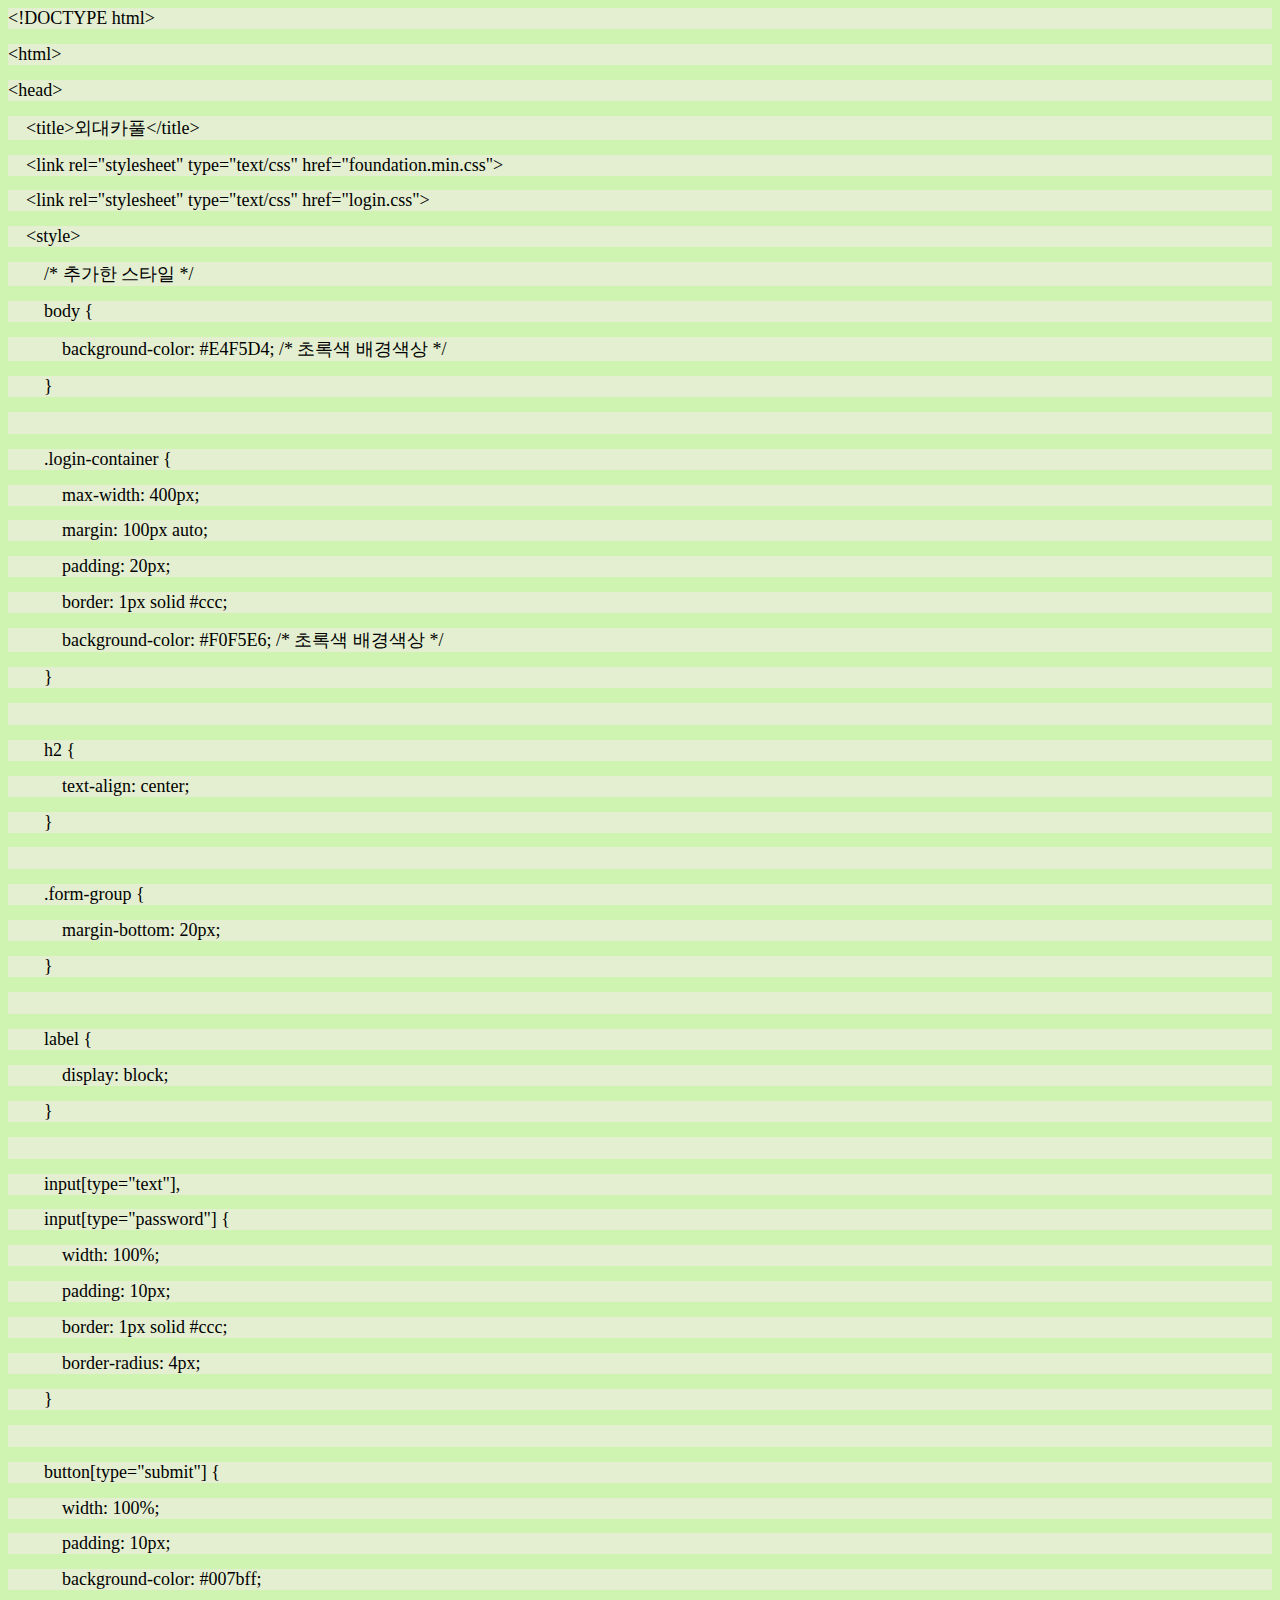
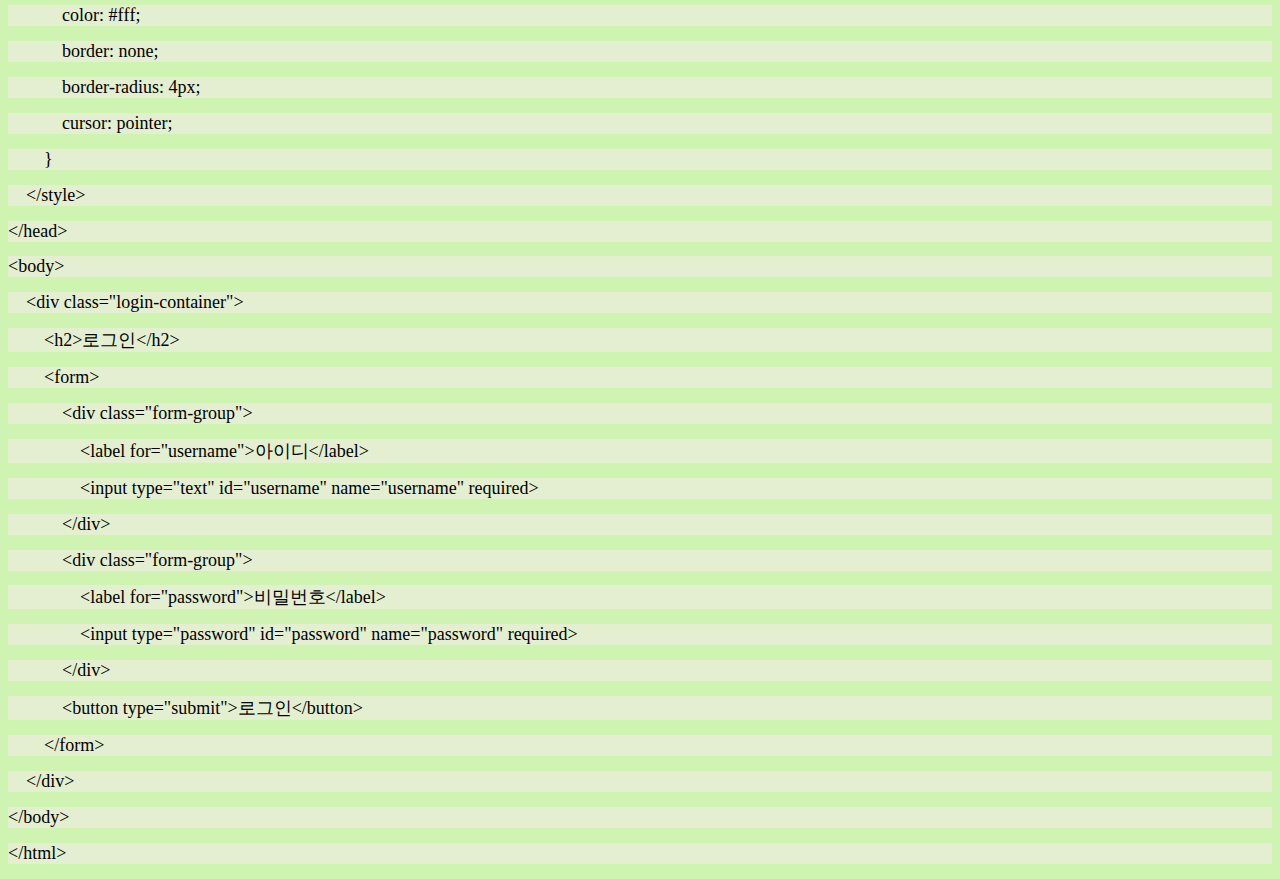
==== login.html @ dde1c1b9 "update_login" ====
<!DOCTYPE html PUBLIC "-//W3C//DTD HTML 4.01//EN" "http://www.w3.org/TR/html4/strict.dtd">
<html>
<head>
  <meta http-equiv="Content-Type" content="text/html; charset=utf-8">
  <meta http-equiv="Content-Style-Type" content="text/css">
  <title></title>
  <meta name="Generator" content="Cocoa HTML Writer">
  <meta name="CocoaVersion" content="2299.6">
  <style type="text/css">
    body {background-color: #cff3b1}
    p.p1 {margin: 0.0px 0.0px 14.9px 0.0px; font: 18.0px AppleMyungjo; -webkit-text-stroke: #000000; background-color: #e3efd0}
    p.p2 {margin: 0.0px 0.0px 14.9px 0.0px; font: 18.0px AppleMyungjo; -webkit-text-stroke: #000000; background-color: #e3efd0; min-height: 22.0px}
    span.s1 {font-kerning: none}
  </style>
</head>
<body>
<p class="p1"><span class="s1">&lt;!DOCTYPE html&gt;</span></p>
<p class="p1"><span class="s1">&lt;html&gt;</span></p>
<p class="p1"><span class="s1">&lt;head&gt;</span></p>
<p class="p1"><span class="s1"><span class="Apple-converted-space">    </span>&lt;title&gt;외대카풀&lt;/title&gt;</span></p>
<p class="p1"><span class="s1"><span class="Apple-converted-space">    </span>&lt;link rel="stylesheet" type="text/css" href="foundation.min.css"&gt;</span></p>
<p class="p1"><span class="s1"><span class="Apple-converted-space">    </span>&lt;link rel="stylesheet" type="text/css" href="login.css"&gt;</span></p>
<p class="p1"><span class="s1"><span class="Apple-converted-space">    </span>&lt;style&gt;</span></p>
<p class="p1"><span class="s1"><span class="Apple-converted-space">        </span>/* 추가한 스타일 */</span></p>
<p class="p1"><span class="s1"><span class="Apple-converted-space">        </span>body {</span></p>
<p class="p1"><span class="s1"><span class="Apple-converted-space">            </span>background-color: #E4F5D4; /* 초록색 배경색상 */</span></p>
<p class="p1"><span class="s1"><span class="Apple-converted-space">        </span>}</span></p>
<p class="p2"><span class="s1"></span><br></p>
<p class="p1"><span class="s1"><span class="Apple-converted-space">        </span>.login-container {</span></p>
<p class="p1"><span class="s1"><span class="Apple-converted-space">            </span>max-width: 400px;</span></p>
<p class="p1"><span class="s1"><span class="Apple-converted-space">            </span>margin: 100px auto;</span></p>
<p class="p1"><span class="s1"><span class="Apple-converted-space">            </span>padding: 20px;</span></p>
<p class="p1"><span class="s1"><span class="Apple-converted-space">            </span>border: 1px solid #ccc;</span></p>
<p class="p1"><span class="s1"><span class="Apple-converted-space">            </span>background-color: #F0F5E6; /* 초록색 배경색상 */</span></p>
<p class="p1"><span class="s1"><span class="Apple-converted-space">        </span>}</span></p>
<p class="p2"><span class="s1"></span><br></p>
<p class="p1"><span class="s1"><span class="Apple-converted-space">        </span>h2 {</span></p>
<p class="p1"><span class="s1"><span class="Apple-converted-space">            </span>text-align: center;</span></p>
<p class="p1"><span class="s1"><span class="Apple-converted-space">        </span>}</span></p>
<p class="p2"><span class="s1"></span><br></p>
<p class="p1"><span class="s1"><span class="Apple-converted-space">        </span>.form-group {</span></p>
<p class="p1"><span class="s1"><span class="Apple-converted-space">            </span>margin-bottom: 20px;</span></p>
<p class="p1"><span class="s1"><span class="Apple-converted-space">        </span>}</span></p>
<p class="p2"><span class="s1"></span><br></p>
<p class="p1"><span class="s1"><span class="Apple-converted-space">        </span>label {</span></p>
<p class="p1"><span class="s1"><span class="Apple-converted-space">            </span>display: block;</span></p>
<p class="p1"><span class="s1"><span class="Apple-converted-space">        </span>}</span></p>
<p class="p2"><span class="s1"></span><br></p>
<p class="p1"><span class="s1"><span class="Apple-converted-space">        </span>input[type="text"],</span></p>
<p class="p1"><span class="s1"><span class="Apple-converted-space">        </span>input[type="password"] {</span></p>
<p class="p1"><span class="s1"><span class="Apple-converted-space">            </span>width: 100%;</span></p>
<p class="p1"><span class="s1"><span class="Apple-converted-space">            </span>padding: 10px;</span></p>
<p class="p1"><span class="s1"><span class="Apple-converted-space">            </span>border: 1px solid #ccc;</span></p>
<p class="p1"><span class="s1"><span class="Apple-converted-space">            </span>border-radius: 4px;</span></p>
<p class="p1"><span class="s1"><span class="Apple-converted-space">        </span>}</span></p>
<p class="p2"><span class="s1"></span><br></p>
<p class="p1"><span class="s1"><span class="Apple-converted-space">        </span>button[type="submit"] {</span></p>
<p class="p1"><span class="s1"><span class="Apple-converted-space">            </span>width: 100%;</span></p>
<p class="p1"><span class="s1"><span class="Apple-converted-space">            </span>padding: 10px;</span></p>
<p class="p1"><span class="s1"><span class="Apple-converted-space">            </span>background-color: #007bff;</span></p>
<p class="p1"><span class="s1"><span class="Apple-converted-space">            </span>color: #fff;</span></p>
<p class="p1"><span class="s1"><span class="Apple-converted-space">            </span>border: none;</span></p>
<p class="p1"><span class="s1"><span class="Apple-converted-space">            </span>border-radius: 4px;</span></p>
<p class="p1"><span class="s1"><span class="Apple-converted-space">            </span>cursor: pointer;</span></p>
<p class="p1"><span class="s1"><span class="Apple-converted-space">        </span>}</span></p>
<p class="p1"><span class="s1"><span class="Apple-converted-space">    </span>&lt;/style&gt;</span></p>
<p class="p1"><span class="s1">&lt;/head&gt;</span></p>
<p class="p1"><span class="s1">&lt;body&gt;</span></p>
<p class="p1"><span class="s1"><span class="Apple-converted-space">    </span>&lt;div class="login-container"&gt;</span></p>
<p class="p1"><span class="s1"><span class="Apple-converted-space">        </span>&lt;h2&gt;로그인&lt;/h2&gt;</span></p>
<p class="p1"><span class="s1"><span class="Apple-converted-space">        </span>&lt;form&gt;</span></p>
<p class="p1"><span class="s1"><span class="Apple-converted-space">            </span>&lt;div class="form-group"&gt;</span></p>
<p class="p1"><span class="s1"><span class="Apple-converted-space">                </span>&lt;label for="username"&gt;아이디&lt;/label&gt;</span></p>
<p class="p1"><span class="s1"><span class="Apple-converted-space">                </span>&lt;input type="text" id="username" name="username" required&gt;</span></p>
<p class="p1"><span class="s1"><span class="Apple-converted-space">            </span>&lt;/div&gt;</span></p>
<p class="p1"><span class="s1"><span class="Apple-converted-space">            </span>&lt;div class="form-group"&gt;</span></p>
<p class="p1"><span class="s1"><span class="Apple-converted-space">                </span>&lt;label for="password"&gt;비밀번호&lt;/label&gt;</span></p>
<p class="p1"><span class="s1"><span class="Apple-converted-space">                </span>&lt;input type="password" id="password" name="password" required&gt;</span></p>
<p class="p1"><span class="s1"><span class="Apple-converted-space">            </span>&lt;/div&gt;</span></p>
<p class="p1"><span class="s1"><span class="Apple-converted-space">            </span>&lt;button type="submit"&gt;로그인&lt;/button&gt;</span></p>
<p class="p1"><span class="s1"><span class="Apple-converted-space">        </span>&lt;/form&gt;</span></p>
<p class="p1"><span class="s1"><span class="Apple-converted-space">    </span>&lt;/div&gt;</span></p>
<p class="p1"><span class="s1">&lt;/body&gt;</span></p>
<p class="p1"><span class="s1">&lt;/html&gt;</span></p>
</body>
</html>
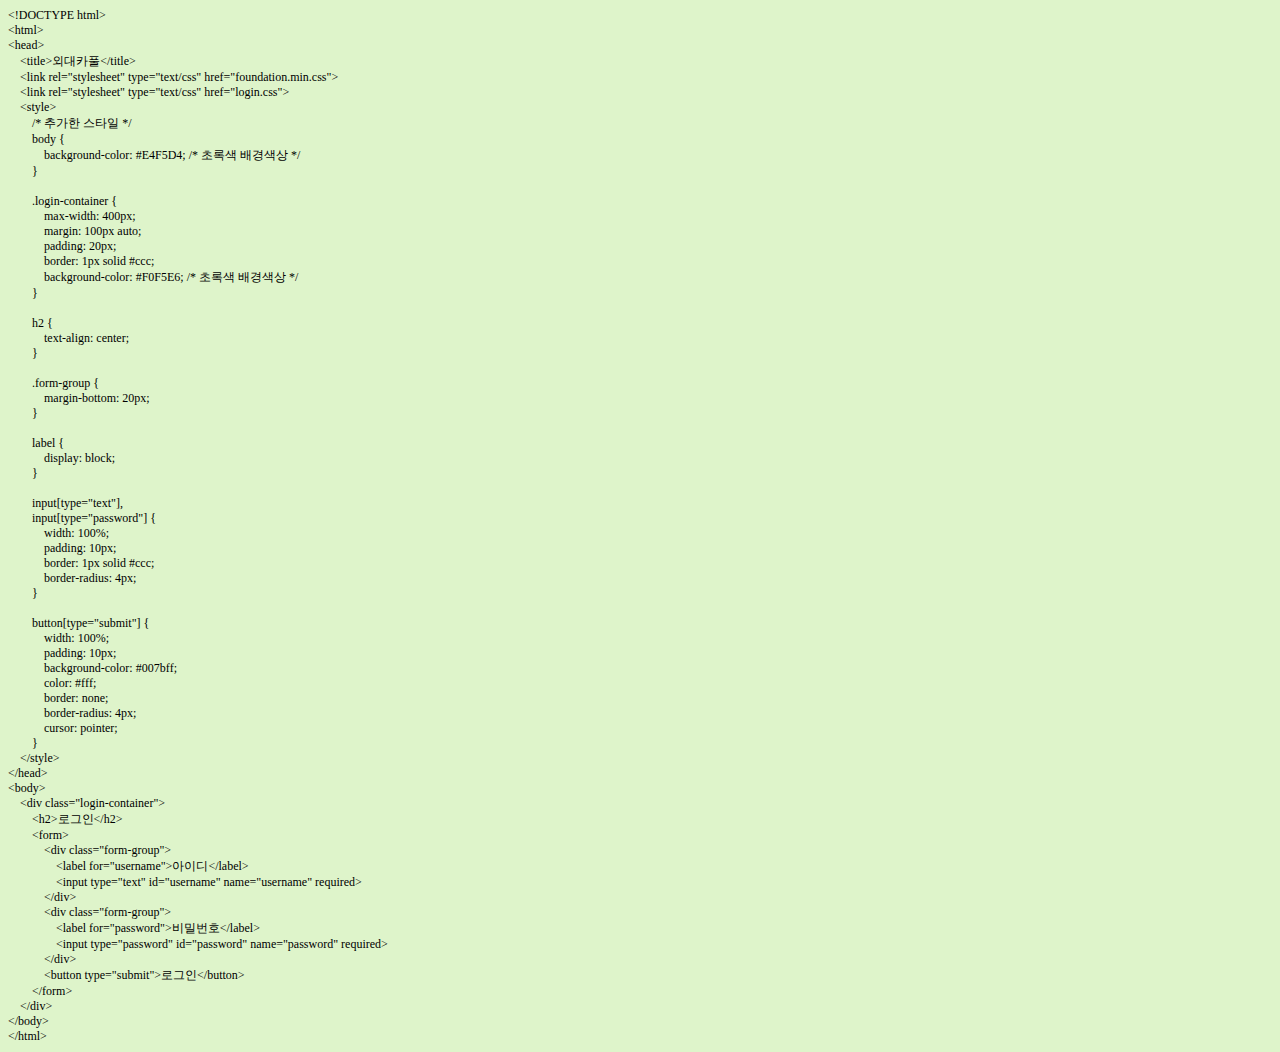
==== commit 5fcbbf0b: "update_login" ====
--- a/login.html
+++ b/login.html
@@ -7,9 +7,9 @@
   <meta name="Generator" content="Cocoa HTML Writer">
   <meta name="CocoaVersion" content="2299.6">
   <style type="text/css">
-    body {background-color: #cff3b1}
-    p.p1 {margin: 0.0px 0.0px 14.9px 0.0px; font: 18.0px AppleMyungjo; -webkit-text-stroke: #000000; background-color: #e3efd0}
-    p.p2 {margin: 0.0px 0.0px 14.9px 0.0px; font: 18.0px AppleMyungjo; -webkit-text-stroke: #000000; background-color: #e3efd0; min-height: 22.0px}
+    body {background-color: #def4ca}
+    p.p1 {margin: 0.0px 0.0px 0.0px 0.0px; font: 12.0px AppleMyungjo; -webkit-text-stroke: #000000}
+    p.p2 {margin: 0.0px 0.0px 0.0px 0.0px; font: 12.0px AppleMyungjo; -webkit-text-stroke: #000000; min-height: 14.0px}
     span.s1 {font-kerning: none}
   </style>
 </head>
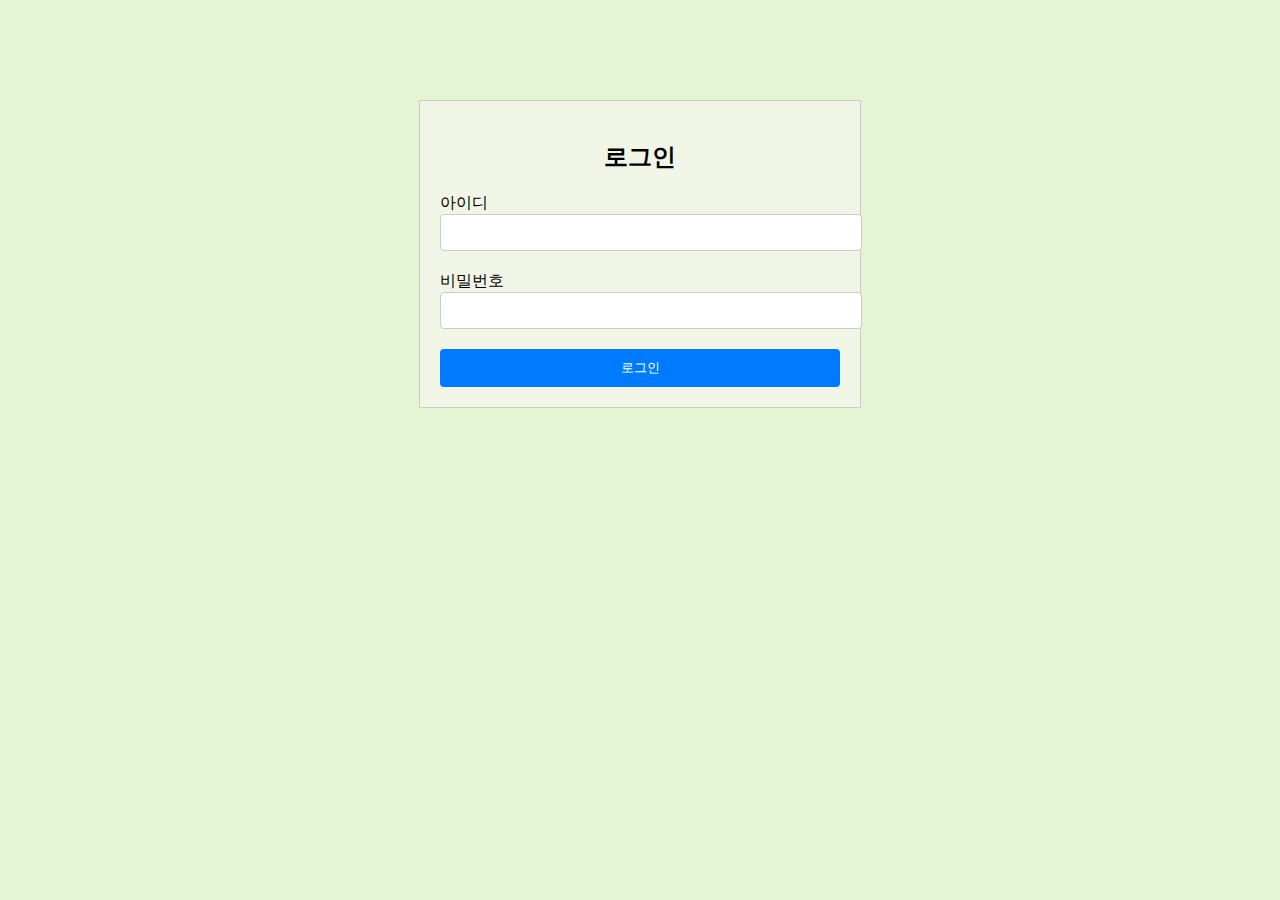
==== commit 429a337c: "update_login" ====
--- a/login.html
+++ b/login.html
@@ -1,86 +1,68 @@
-<!DOCTYPE html PUBLIC "-//W3C//DTD HTML 4.01//EN" "http://www.w3.org/TR/html4/strict.dtd">
+<!DOCTYPE html>
 <html>
 <head>
-  <meta http-equiv="Content-Type" content="text/html; charset=utf-8">
-  <meta http-equiv="Content-Style-Type" content="text/css">
-  <title></title>
-  <meta name="Generator" content="Cocoa HTML Writer">
-  <meta name="CocoaVersion" content="2299.6">
-  <style type="text/css">
-    body {background-color: #def4ca}
-    p.p1 {margin: 0.0px 0.0px 0.0px 0.0px; font: 12.0px AppleMyungjo; -webkit-text-stroke: #000000}
-    p.p2 {margin: 0.0px 0.0px 0.0px 0.0px; font: 12.0px AppleMyungjo; -webkit-text-stroke: #000000; min-height: 14.0px}
-    span.s1 {font-kerning: none}
-  </style>
+    <title>외대카풀</title>
+    <link rel="stylesheet" type="text/css" href="foundation.min.css">
+    <link rel="stylesheet" type="text/css" href="login.css">
+    <style>
+        /* 추가한 스타일 */
+        body {
+            background-color: #E4F5D4; /* 초록색 배경색상 */
+        }
+
+        .login-container {
+            max-width: 400px;
+            margin: 100px auto;
+            padding: 20px;
+            border: 1px solid #ccc;
+            background-color: #F0F5E6; /* 초록색 배경색상 */
+        }
+
+        h2 {
+            text-align: center;
+        }
+
+        .form-group {
+            margin-bottom: 20px;
+        }
+
+        label {
+            display: block;
+        }
+
+        input[type="text"],
+        input[type="password"] {
+            width: 100%;
+            padding: 10px;
+            border: 1px solid #ccc;
+            border-radius: 4px;
+        }
+
+        button[type="submit"] {
+            width: 100%;
+            padding: 10px;
+            background-color: #007bff;
+            color: #fff;
+            border: none;
+            border-radius: 4px;
+            cursor: pointer;
+        }
+    </style>
 </head>
 <body>
-<p class="p1"><span class="s1">&lt;!DOCTYPE html&gt;</span></p>
-<p class="p1"><span class="s1">&lt;html&gt;</span></p>
-<p class="p1"><span class="s1">&lt;head&gt;</span></p>
-<p class="p1"><span class="s1"><span class="Apple-converted-space">    </span>&lt;title&gt;외대카풀&lt;/title&gt;</span></p>
-<p class="p1"><span class="s1"><span class="Apple-converted-space">    </span>&lt;link rel="stylesheet" type="text/css" href="foundation.min.css"&gt;</span></p>
-<p class="p1"><span class="s1"><span class="Apple-converted-space">    </span>&lt;link rel="stylesheet" type="text/css" href="login.css"&gt;</span></p>
-<p class="p1"><span class="s1"><span class="Apple-converted-space">    </span>&lt;style&gt;</span></p>
-<p class="p1"><span class="s1"><span class="Apple-converted-space">        </span>/* 추가한 스타일 */</span></p>
-<p class="p1"><span class="s1"><span class="Apple-converted-space">        </span>body {</span></p>
-<p class="p1"><span class="s1"><span class="Apple-converted-space">            </span>background-color: #E4F5D4; /* 초록색 배경색상 */</span></p>
-<p class="p1"><span class="s1"><span class="Apple-converted-space">        </span>}</span></p>
-<p class="p2"><span class="s1"></span><br></p>
-<p class="p1"><span class="s1"><span class="Apple-converted-space">        </span>.login-container {</span></p>
-<p class="p1"><span class="s1"><span class="Apple-converted-space">            </span>max-width: 400px;</span></p>
-<p class="p1"><span class="s1"><span class="Apple-converted-space">            </span>margin: 100px auto;</span></p>
-<p class="p1"><span class="s1"><span class="Apple-converted-space">            </span>padding: 20px;</span></p>
-<p class="p1"><span class="s1"><span class="Apple-converted-space">            </span>border: 1px solid #ccc;</span></p>
-<p class="p1"><span class="s1"><span class="Apple-converted-space">            </span>background-color: #F0F5E6; /* 초록색 배경색상 */</span></p>
-<p class="p1"><span class="s1"><span class="Apple-converted-space">        </span>}</span></p>
-<p class="p2"><span class="s1"></span><br></p>
-<p class="p1"><span class="s1"><span class="Apple-converted-space">        </span>h2 {</span></p>
-<p class="p1"><span class="s1"><span class="Apple-converted-space">            </span>text-align: center;</span></p>
-<p class="p1"><span class="s1"><span class="Apple-converted-space">        </span>}</span></p>
-<p class="p2"><span class="s1"></span><br></p>
-<p class="p1"><span class="s1"><span class="Apple-converted-space">        </span>.form-group {</span></p>
-<p class="p1"><span class="s1"><span class="Apple-converted-space">            </span>margin-bottom: 20px;</span></p>
-<p class="p1"><span class="s1"><span class="Apple-converted-space">        </span>}</span></p>
-<p class="p2"><span class="s1"></span><br></p>
-<p class="p1"><span class="s1"><span class="Apple-converted-space">        </span>label {</span></p>
-<p class="p1"><span class="s1"><span class="Apple-converted-space">            </span>display: block;</span></p>
-<p class="p1"><span class="s1"><span class="Apple-converted-space">        </span>}</span></p>
-<p class="p2"><span class="s1"></span><br></p>
-<p class="p1"><span class="s1"><span class="Apple-converted-space">        </span>input[type="text"],</span></p>
-<p class="p1"><span class="s1"><span class="Apple-converted-space">        </span>input[type="password"] {</span></p>
-<p class="p1"><span class="s1"><span class="Apple-converted-space">            </span>width: 100%;</span></p>
-<p class="p1"><span class="s1"><span class="Apple-converted-space">            </span>padding: 10px;</span></p>
-<p class="p1"><span class="s1"><span class="Apple-converted-space">            </span>border: 1px solid #ccc;</span></p>
-<p class="p1"><span class="s1"><span class="Apple-converted-space">            </span>border-radius: 4px;</span></p>
-<p class="p1"><span class="s1"><span class="Apple-converted-space">        </span>}</span></p>
-<p class="p2"><span class="s1"></span><br></p>
-<p class="p1"><span class="s1"><span class="Apple-converted-space">        </span>button[type="submit"] {</span></p>
-<p class="p1"><span class="s1"><span class="Apple-converted-space">            </span>width: 100%;</span></p>
-<p class="p1"><span class="s1"><span class="Apple-converted-space">            </span>padding: 10px;</span></p>
-<p class="p1"><span class="s1"><span class="Apple-converted-space">            </span>background-color: #007bff;</span></p>
-<p class="p1"><span class="s1"><span class="Apple-converted-space">            </span>color: #fff;</span></p>
-<p class="p1"><span class="s1"><span class="Apple-converted-space">            </span>border: none;</span></p>
-<p class="p1"><span class="s1"><span class="Apple-converted-space">            </span>border-radius: 4px;</span></p>
-<p class="p1"><span class="s1"><span class="Apple-converted-space">            </span>cursor: pointer;</span></p>
-<p class="p1"><span class="s1"><span class="Apple-converted-space">        </span>}</span></p>
-<p class="p1"><span class="s1"><span class="Apple-converted-space">    </span>&lt;/style&gt;</span></p>
-<p class="p1"><span class="s1">&lt;/head&gt;</span></p>
-<p class="p1"><span class="s1">&lt;body&gt;</span></p>
-<p class="p1"><span class="s1"><span class="Apple-converted-space">    </span>&lt;div class="login-container"&gt;</span></p>
-<p class="p1"><span class="s1"><span class="Apple-converted-space">        </span>&lt;h2&gt;로그인&lt;/h2&gt;</span></p>
-<p class="p1"><span class="s1"><span class="Apple-converted-space">        </span>&lt;form&gt;</span></p>
-<p class="p1"><span class="s1"><span class="Apple-converted-space">            </span>&lt;div class="form-group"&gt;</span></p>
-<p class="p1"><span class="s1"><span class="Apple-converted-space">                </span>&lt;label for="username"&gt;아이디&lt;/label&gt;</span></p>
-<p class="p1"><span class="s1"><span class="Apple-converted-space">                </span>&lt;input type="text" id="username" name="username" required&gt;</span></p>
-<p class="p1"><span class="s1"><span class="Apple-converted-space">            </span>&lt;/div&gt;</span></p>
-<p class="p1"><span class="s1"><span class="Apple-converted-space">            </span>&lt;div class="form-group"&gt;</span></p>
-<p class="p1"><span class="s1"><span class="Apple-converted-space">                </span>&lt;label for="password"&gt;비밀번호&lt;/label&gt;</span></p>
-<p class="p1"><span class="s1"><span class="Apple-converted-space">                </span>&lt;input type="password" id="password" name="password" required&gt;</span></p>
-<p class="p1"><span class="s1"><span class="Apple-converted-space">            </span>&lt;/div&gt;</span></p>
-<p class="p1"><span class="s1"><span class="Apple-converted-space">            </span>&lt;button type="submit"&gt;로그인&lt;/button&gt;</span></p>
-<p class="p1"><span class="s1"><span class="Apple-converted-space">        </span>&lt;/form&gt;</span></p>
-<p class="p1"><span class="s1"><span class="Apple-converted-space">    </span>&lt;/div&gt;</span></p>
-<p class="p1"><span class="s1">&lt;/body&gt;</span></p>
-<p class="p1"><span class="s1">&lt;/html&gt;</span></p>
+    <div class="login-container">
+        <h2>로그인</h2>
+        <form>
+            <div class="form-group">
+                <label for="username">아이디</label>
+                <input type="text" id="username" name="username" required>
+            </div>
+            <div class="form-group">
+                <label for="password">비밀번호</label>
+                <input type="password" id="password" name="password" required>
+            </div>
+            <button type="submit">로그인</button>
+        </form>
+    </div>
 </body>
-</html>
+</html>